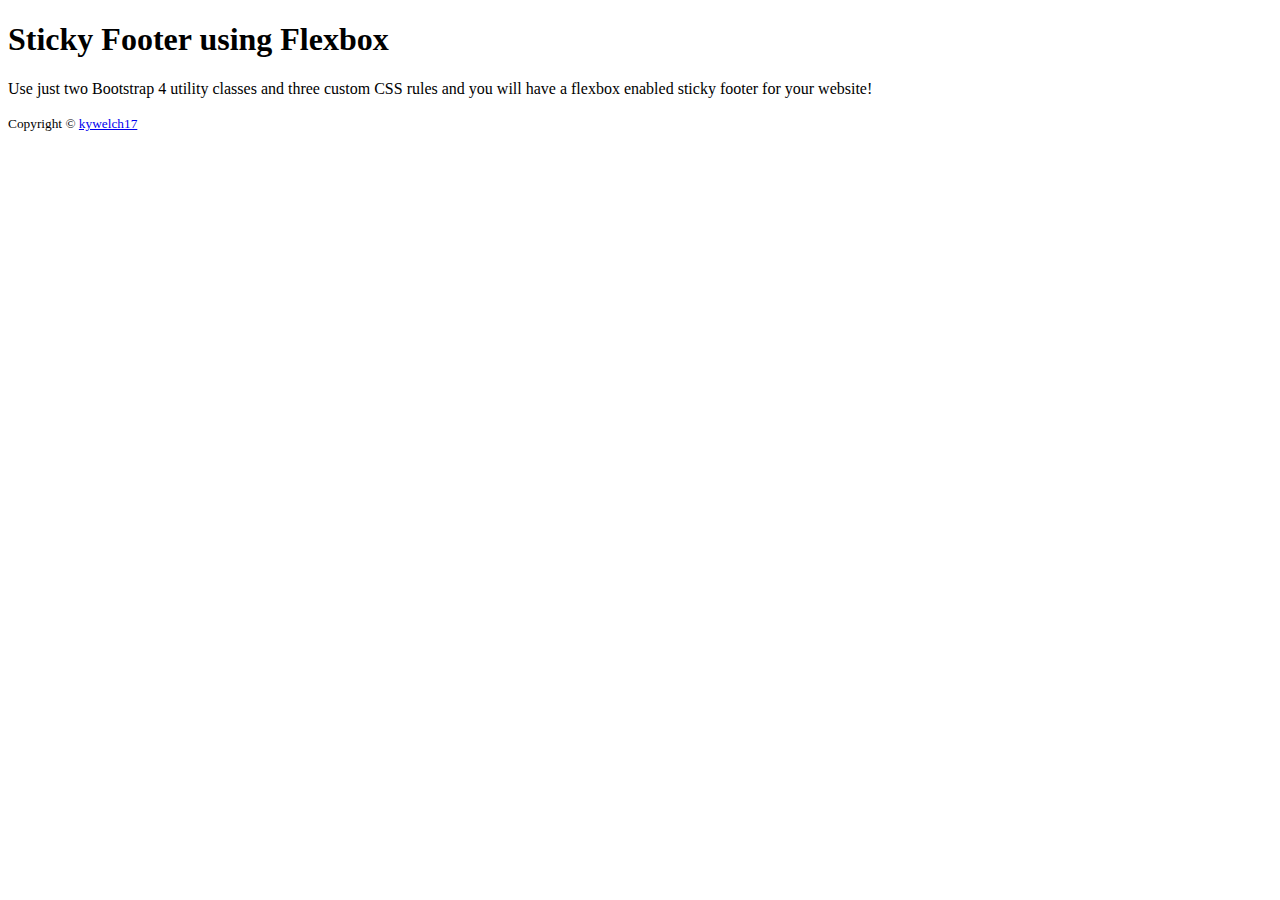
==== index.html @ 4b1bb9bb "commit" ====
<!DOCTYPE html>
<html lang="en">
<head>
    <meta charset="UTF-8">
    <title>Sports Trivia App</title>
    <link rel="stylesheet" href="css/bootstrap.css">
</head>
<body class="d-flex flex-column">
<div id="page-content">
    <div class="container text-center">
        <div class="row justify-content-center">
            <div class="col-md-7">
                <h1 class="font-weight-light mt-4 text-white">Sticky Footer using Flexbox</h1>
                <p class="lead text-white-50">Use just two Bootstrap 4 utility classes and three custom CSS rules and you will have a flexbox enabled sticky footer for your website!</p>
            </div>
        </div>
    </div>
</div>
<footer id="sticky-footer" class="py-4 bg-dark text-white-50">
    <div class="container text-center">
        <small>Copyright &copy; <a href="https://github.com/kywelch17/">kywelch17</a></small>
    </div>
</footer>
</body>
</html>
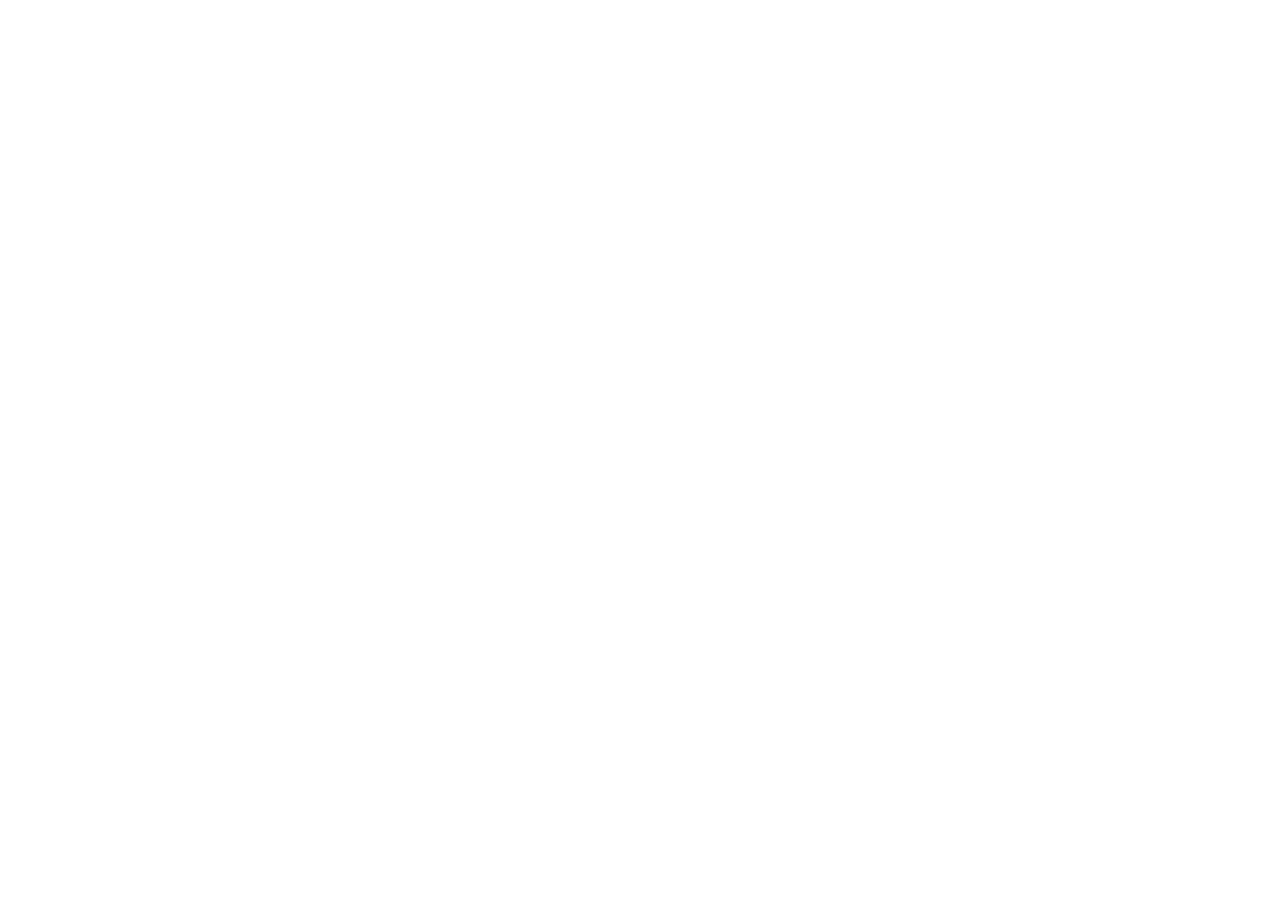
==== commit d49b1050: "commit" ====
--- a/index.html
+++ b/index.html
@@ -4,22 +4,10 @@
     <meta charset="UTF-8">
     <title>Sports Trivia App</title>
     <link rel="stylesheet" href="css/bootstrap.css">
+    <link rel="stylesheet" href="css/bootstrap-grid.css">
+    <link rel="stylesheet" href="css/bootstrap-reboot.css">
 </head>
-<body class="d-flex flex-column">
-<div id="page-content">
-    <div class="container text-center">
-        <div class="row justify-content-center">
-            <div class="col-md-7">
-                <h1 class="font-weight-light mt-4 text-white">Sticky Footer using Flexbox</h1>
-                <p class="lead text-white-50">Use just two Bootstrap 4 utility classes and three custom CSS rules and you will have a flexbox enabled sticky footer for your website!</p>
-            </div>
-        </div>
-    </div>
-</div>
-<footer id="sticky-footer" class="py-4 bg-dark text-white-50">
-    <div class="container text-center">
-        <small>Copyright &copy; <a href="https://github.com/kywelch17/">kywelch17</a></small>
-    </div>
-</footer>
+<body>
+    
 </body>
 </html>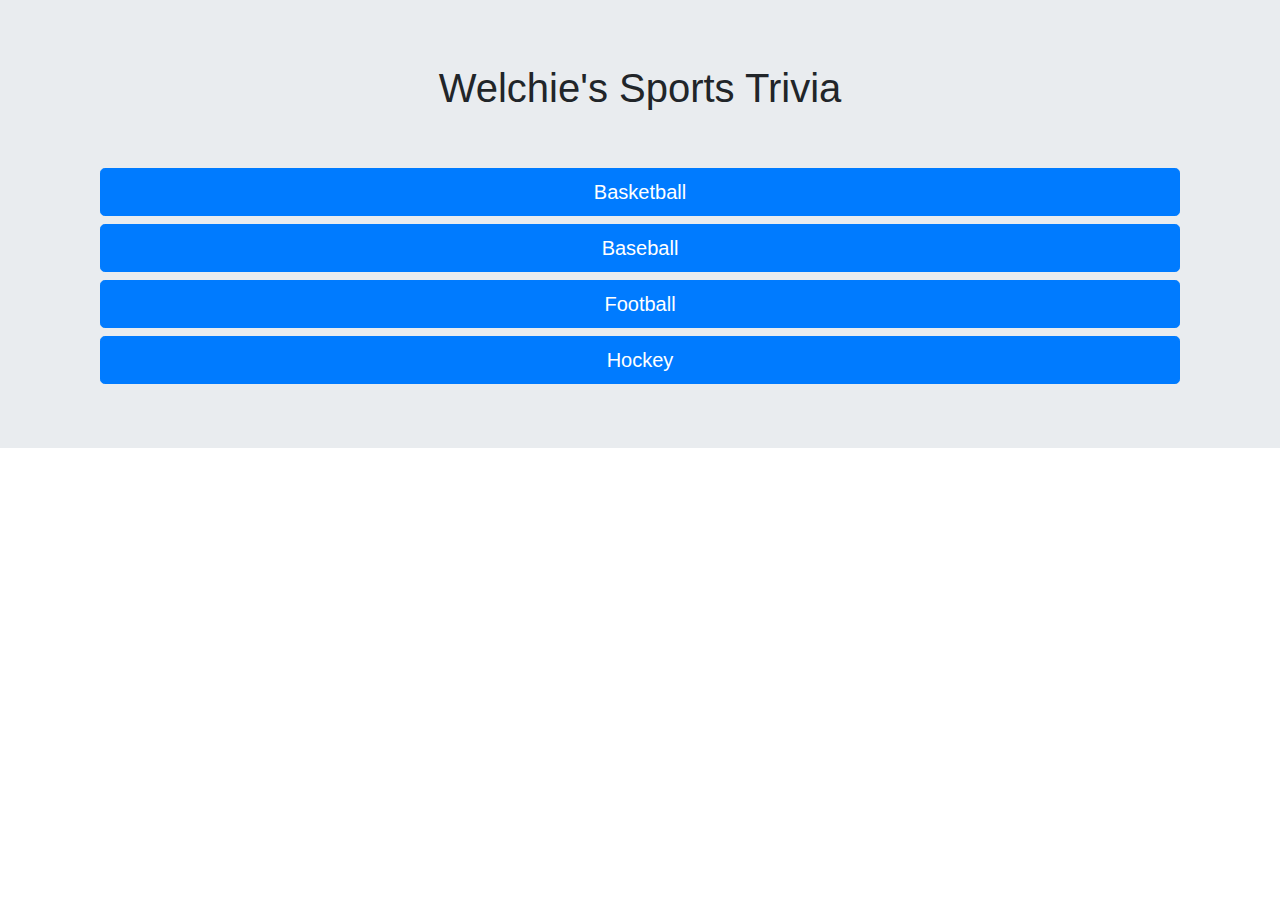
==== commit d5283013: "added buttons in index" ====
--- a/index.html
+++ b/index.html
@@ -6,8 +6,20 @@
     <link rel="stylesheet" href="css/bootstrap.css">
     <link rel="stylesheet" href="css/bootstrap-grid.css">
     <link rel="stylesheet" href="css/bootstrap-reboot.css">
+    <link rel="stylesheet" href="style.css">
 </head>
 <body>
-    
+    <div class="jumbotron jumbotron-fluid">
+        <div class="container">
+            <h1 class="text-center">Welchie's Sports Trivia</h1>
+            <br><br>
+            <div class="col text-center">
+                <button type="button" id="basketball-btn" class="btn btn-primary btn-lg btn-block">Basketball</button>
+                <button type="button" id="baseball-btn" class="btn btn-primary btn-lg btn-block">Baseball</button>
+                <button type="button" id="football-btn" class="btn btn-primary btn-lg btn-block">Football</button>
+                <button type="button" id="hockey-btn" class="btn btn-primary btn-lg btn-block">Hockey</button>
+            </div>
+        </div>
+    </div>
 </body>
 </html>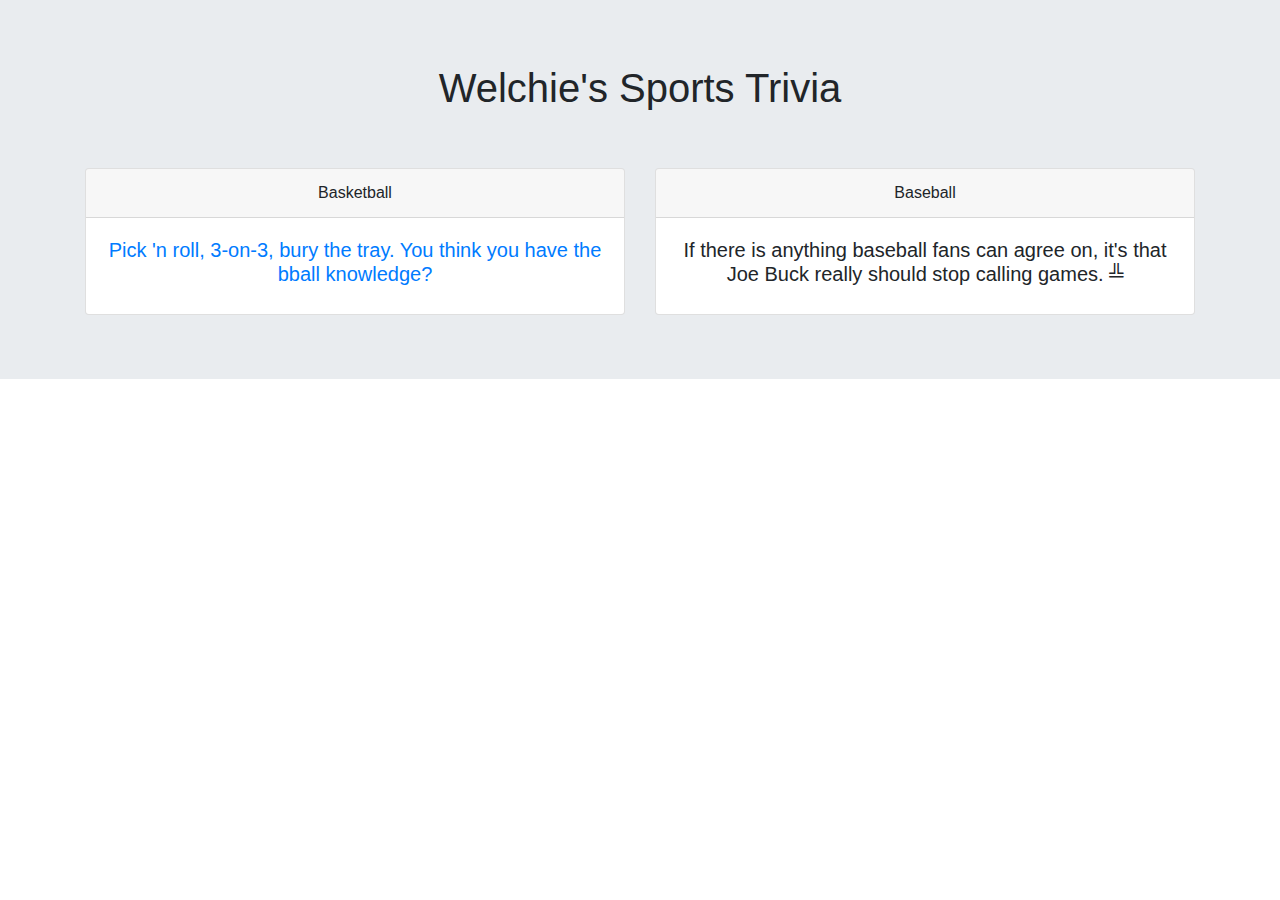
==== commit a7b6e00b: "added buttons in index" ====
--- a/index.html
+++ b/index.html
@@ -13,13 +13,29 @@
         <div class="container">
             <h1 class="text-center">Welchie's Sports Trivia</h1>
             <br><br>
-            <div class="col text-center">
-                <button type="button" id="basketball-btn" class="btn btn-primary btn-lg btn-block">Basketball</button>
-                <button type="button" id="baseball-btn" class="btn btn-primary btn-lg btn-block">Baseball</button>
-                <button type="button" id="football-btn" class="btn btn-primary btn-lg btn-block">Football</button>
-                <button type="button" id="hockey-btn" class="btn btn-primary btn-lg btn-block">Hockey</button>
+            <div class="row">
+                    <div class="col-md-6">
+                        <div class="card mdb-color lighten-2 text-center z-depth-2">
+                            <div class="card-header">Basketball</div>
+                                <a href="#" style="text-decoration: none;">
+                                     <div class="card-body" id="basketball-body">
+                                        <h5 class="text-center">Pick 'n roll, 3-on-3, bury the tray. You think you have the
+                                        bball knowledge?</h5>
+                                    </div>
+                                </a>
+                        </div>
+                    </div>
+                <div class="col-md-6">
+                    <div class="card mdb-color lighten-2 text-center z-depth-2">
+                        <div class="card-header">Baseball</div>
+                        <div class="card-body">
+                            <h5 class="text-center">If there is anything baseball fans can agree on, it's that
+                            Joe Buck really should stop calling games. ╩</h5>
+                        </div>
+                    </div>
+                </div>
             </div>
         </div>
     </div>
 </body>
-</html>+</html>
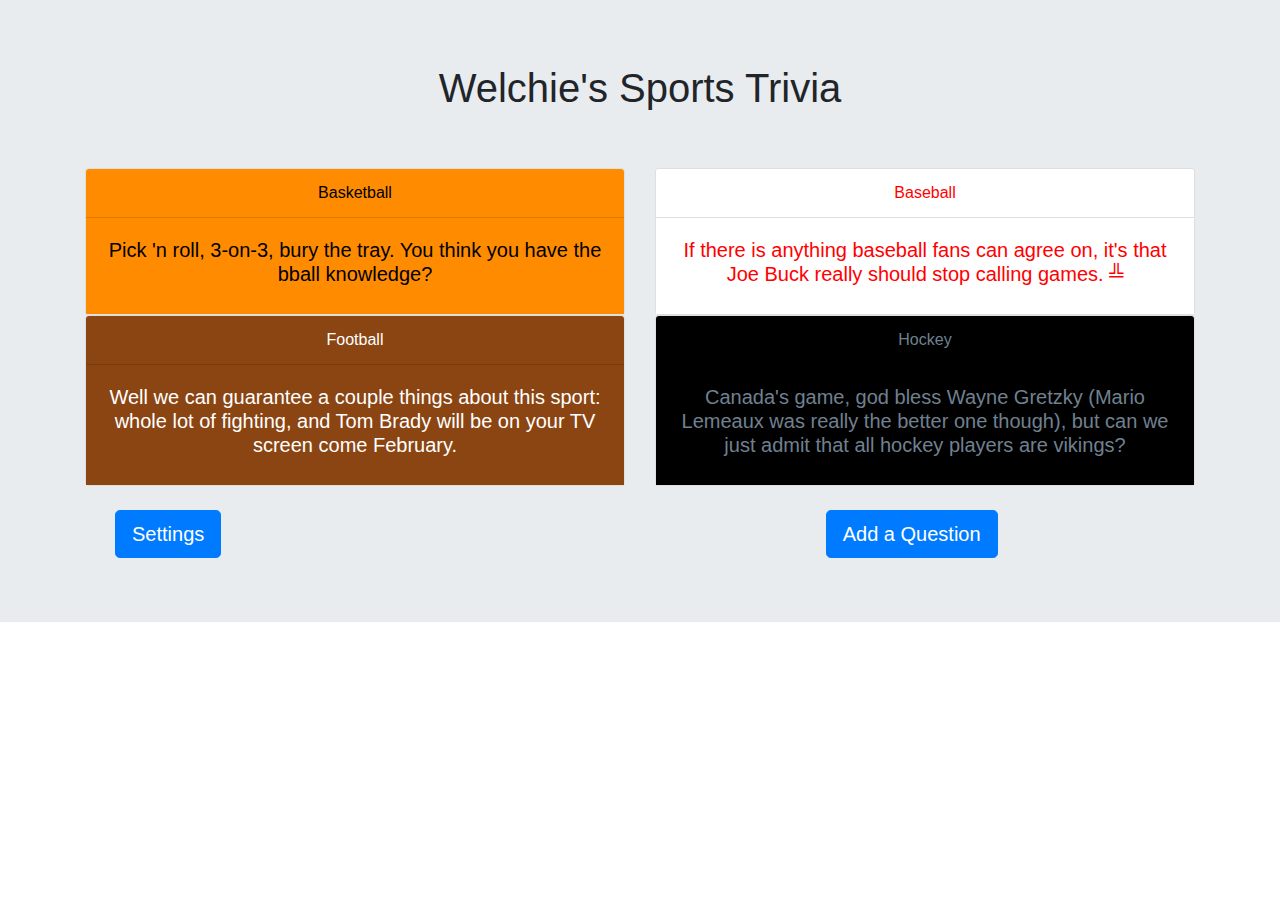
==== commit 69d64060: "replaced the buttons with cards" ====
--- a/index.html
+++ b/index.html
@@ -16,7 +16,7 @@
             <div class="row">
                     <div class="col-md-6">
                         <div class="card mdb-color lighten-2 text-center z-depth-2">
-                            <div class="card-header">Basketball</div>
+                            <div class="card-header" id="basketball-header">Basketball</div>
                                 <a href="#" style="text-decoration: none;">
                                      <div class="card-body" id="basketball-body">
                                         <h5 class="text-center">Pick 'n roll, 3-on-3, bury the tray. You think you have the
@@ -27,12 +27,45 @@
                     </div>
                 <div class="col-md-6">
                     <div class="card mdb-color lighten-2 text-center z-depth-2">
-                        <div class="card-header">Baseball</div>
-                        <div class="card-body">
-                            <h5 class="text-center">If there is anything baseball fans can agree on, it's that
-                            Joe Buck really should stop calling games. ╩</h5>
-                        </div>
+                        <div class="card-header" id="baseball-header">Baseball</div>
+                            <a href="#" style="text-decoration: none">
+                                <div class="card-body" id="baseball-body">
+                                    <h5 class="text-center">If there is anything baseball fans can agree on, it's that
+                                    Joe Buck really should stop calling games. ╩</h5>
+                                </div>
+                            </a>
                     </div>
+                </div>
+            </div>
+            <div class="row">
+                <div class="col-md-6">
+                    <div class="card mdb-color lighten-2 text-center z-depth-2">
+                        <div class="card-header" id="football-header">Football</div>
+                            <a href="#" style="text-decoration: none;">
+                                <div class="card-body" id="football-body">
+                                    <h5 class="text-center">Well we can guarantee a couple things about this sport: whole
+                                    lot of fighting, and Tom Brady will be on your TV screen come February.</h5>
+                                </div>
+                            </a>
+                    </div>
+                </div>
+                <div class="col-md-6">
+                    <div class="card mdb-color lighten-2 text-center z-depth-2">
+                        <div class="card-header" id="hockey-header">Hockey</div>
+                            <a href="#" style="text-decoration: none">
+                                <div class="card-body" id="hockey-body">
+                                    <h5 class="text-center"><span>Canada's game, god bless Wayne Gretzky (Mario Lemeaux was really
+                                        the better one though), but can we just admit that all hockey players are vikings?</span></h5>
+                                </div>
+                            </a>
+                    </div>
+                </div>
+            </div>
+            <br>
+            <div class="row">
+                <div class="container-lg">
+                    <button type="button" class="btn btn-primary btn-lg" id="setting-btn">Settings</button>
+                    <button type="button" class="btn btn-primary btn-lg" id="add-a-question-btn">Add a Question</button>
                 </div>
             </div>
         </div>
--- a/style.css
+++ b/style.css
@@ -0,0 +1,38 @@
+#basketball-body, #basketball-header {
+    background-color: darkorange;
+    color: black;
+}
+#basketball-body:hover {
+    background-color: black;
+    color: darkorange;
+}
+#baseball-body, #baseball-header {
+    background-color: white;
+    color: red;
+}
+#baseball-body:hover {
+    background-color: red;
+    color: white;
+}
+#football-body, #football-header {
+    background-color: saddlebrown;
+    color: white;
+}
+#football-body:hover{
+    background-color: white;
+    color: saddlebrown;
+}
+#hockey-body, #hockey-header{
+    background-color: black;
+    color: slategrey;
+}
+#hockey-body:hover{
+    background-color: slategrey;
+    color: black;
+}
+#setting-btn{
+   margin-left: 30px;
+}
+#add-a-question-btn{
+    margin-left:600px;
+}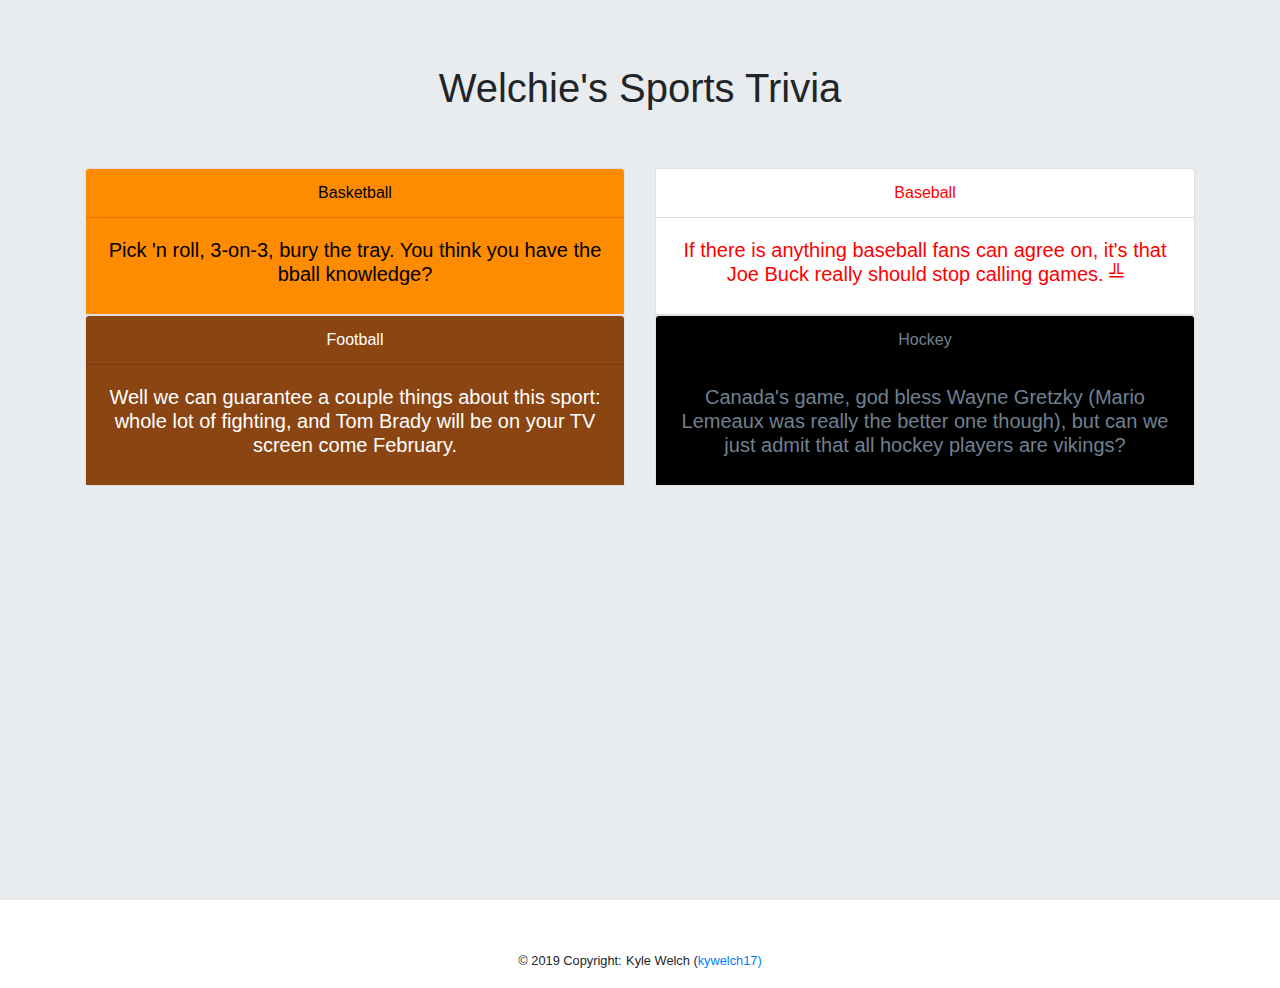
==== commit cb6f0ece: "TRYING TO BRANCH" ====
--- a/index.html
+++ b/index.html
@@ -9,7 +9,7 @@
     <link rel="stylesheet" href="style.css">
 </head>
 <body>
-    <div class="jumbotron jumbotron-fluid">
+    <div class="jumbotron jumbotron-fluid" style="height: 100vh; width: 100vw;">
         <div class="container">
             <h1 class="text-center">Welchie's Sports Trivia</h1>
             <br><br>
@@ -28,7 +28,7 @@
                 <div class="col-md-6">
                     <div class="card mdb-color lighten-2 text-center z-depth-2">
                         <div class="card-header" id="baseball-header">Baseball</div>
-                            <a href="#" style="text-decoration: none">
+                            <a href="hl3confirmed.html" style="text-decoration: none">
                                 <div class="card-body" id="baseball-body">
                                     <h5 class="text-center">If there is anything baseball fans can agree on, it's that
                                     Joe Buck really should stop calling games. ╩</h5>
@@ -62,13 +62,12 @@
                 </div>
             </div>
             <br>
-            <div class="row">
-                <div class="container-lg">
-                    <button type="button" class="btn btn-primary btn-lg" id="setting-btn">Settings</button>
-                    <button type="button" class="btn btn-primary btn-lg" id="add-a-question-btn">Add a Question</button>
-                </div>
-            </div>
         </div>
     </div>
+    <footer class="page-footer font-small blue">
+        <div class="footer-copyright text-center py-3"><small>© 2019 Copyright:</small>
+            <small>Kyle Welch (<a href="https://github.com/kywelch17/">kywelch17)</a></small>
+        </div>
+    </footer>
 </body>
 </html>
